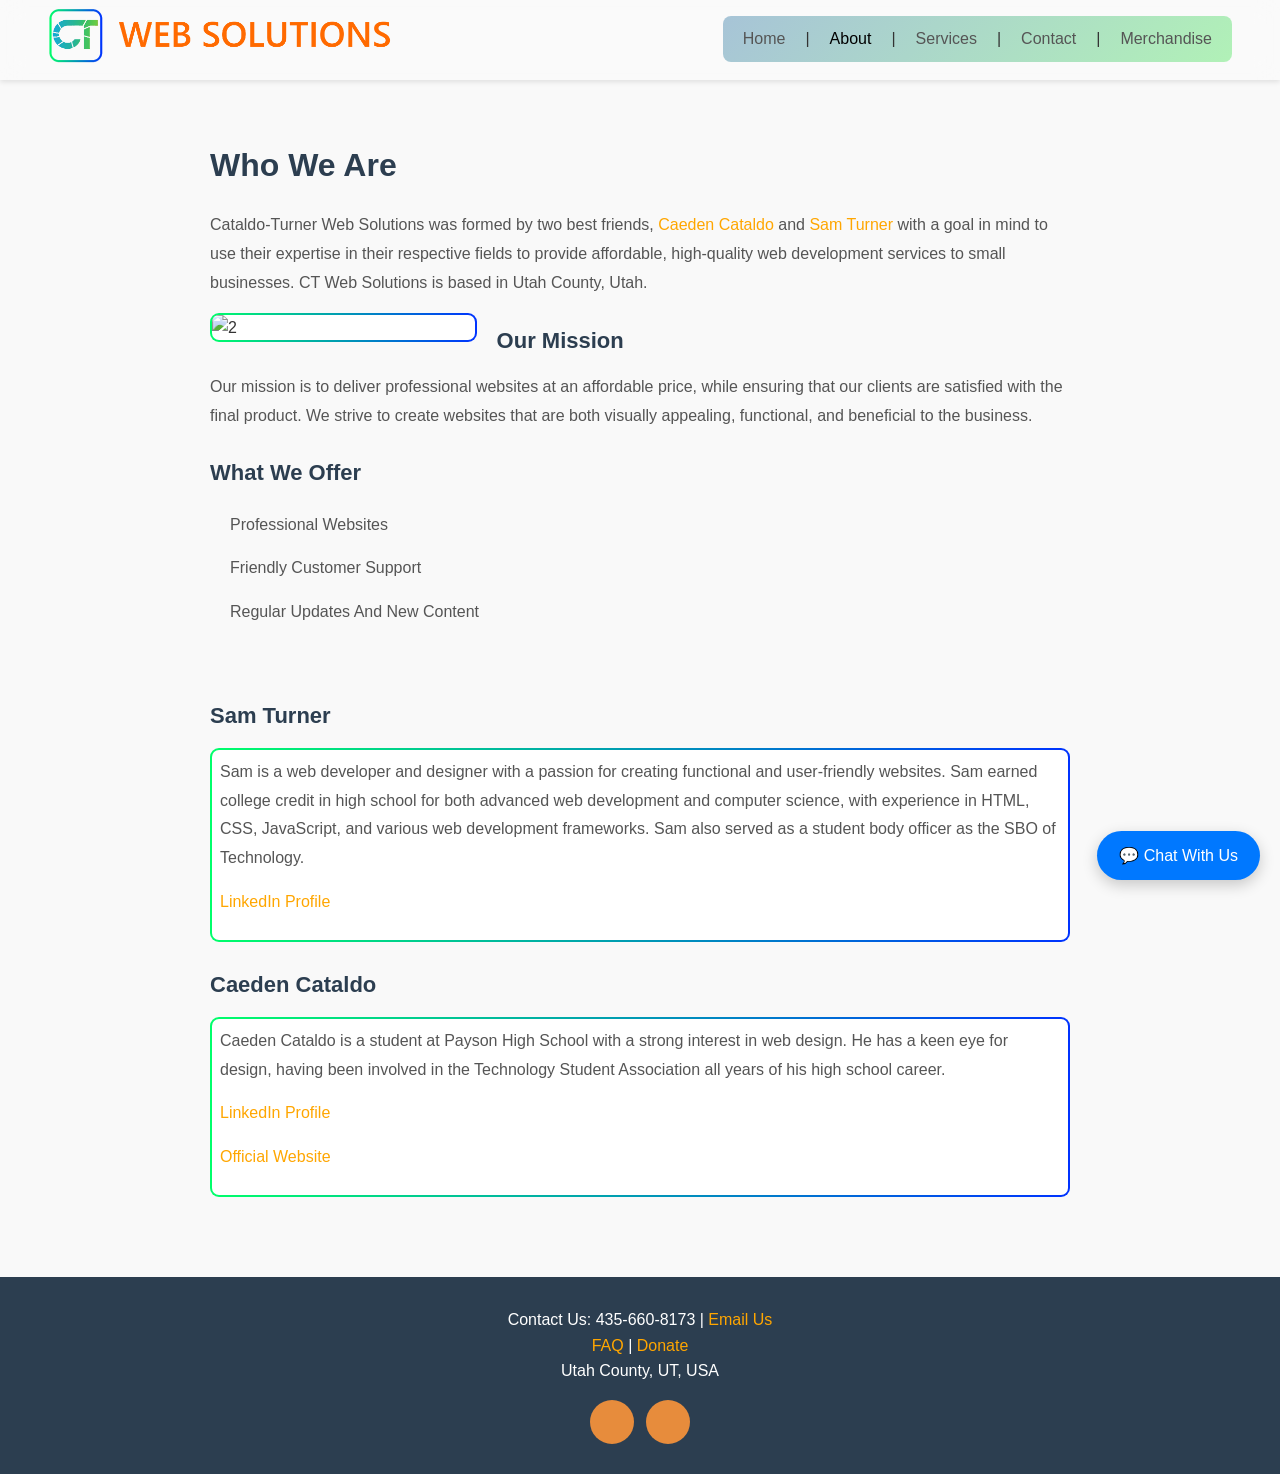
==== about.html @ c8192e0a "Update about.html" ====
<!DOCTYPE html>
<html lang="en">
<head>
    <meta charset="UTF-8">
    <meta name="viewport" content="width=device-width, initial-scale=1.0">
    <title>About Us - Cataldo-Turner Web Solutions</title>
    <link rel="stylesheet" href="style.css">
    <link rel="icon" type="image/x-icon" href="/ctwebsolutions/favicon.ico">
    <link rel="apple-touch-icon" sizes="180x180" href="/ctwebsolutions/apple-touch-icon.png">
    <link rel="icon" type="image/png" sizes="32x32" href="/ctwebsolutions/favicon-32x32.png">
    <link rel="icon" type="image/png" sizes="16x16" href="/ctwebsolutions/favicon-16x16.png">
    <link rel="manifest" href="/ctwebsolutions/site.webmanifest">
</head>
<body>

    <header>
        <div class="nav-container">
            <a href="index.html"><img src="logo.png" alt="logo" width="350px"></a>

            <button class="hamburger" id="hamburger">☰</button>
            
            <ul class="nav-links">
                <li><a href="index.html">Home</a></li> | 
                <li><a href="about.html" class="active">About</a></li> | 
                <li><a href="services.html">Services</a></li> | 
                <li><a href="contact.html">Contact</a></li> | 
                <li><a href="merchandise.html">Merchandise</a></li>
            </ul>
        </div>
    </header>

    <main>
        <section class="about-section">
            <h2>Who We Are</h2>
            <p>Cataldo-Turner Web Solutions was formed by two best friends, <a href="#caeden">Caeden Cataldo</a> and <a href="#sam">Sam Turner</a> with a goal in mind to use their expertise in their respective fields to provide affordable, high-quality web development services to small businesses. CT Web Solutions is based in Utah County, Utah.</p>

                <img class="about-image" src="/ctwebsolutions/images/winterFormal.jpg" alt="2" width="31%">

            <h3>Our Mission</h3>
            <p>Our mission is to deliver professional websites at an affordable price, while ensuring that our clients are satisfied with the final product. We strive to create websites that are both visually appealing, functional, and beneficial to the business.</p>

            <h3>What We Offer</h3>
            <ul>
                <p>Professional Websites</p>
                <p>Friendly Customer Support</p>
                <p>Regular Updates And New Content</p>
            </ul><br>
            
            
            <h3 id="sam">Sam Turner</h3>
                <div class="sam">
            <p>Sam is a web developer and designer with a passion for creating functional and user-friendly websites. Sam earned college credit in high school for both advanced web development and computer science, with experience in HTML, CSS, JavaScript, and various web development frameworks. Sam also served as a student body officer as the SBO of Technology.</p>
                <p><a href="https://www.linkedin.com/in/sam-turner-b80558396/">LinkedIn Profile</a></p>
        </div>

            <h3 id="caeden">Caeden Cataldo</h3>
                <div class="caeden">
            <p>Caeden Cataldo is a student at Payson High School with a strong interest in web design. He has a keen eye for design, having been involved in the Technology Student Association all years of his high school career.</p>
            <p><a href="https://www.linkedin.com/in/caeden-cataldo-09091641b/">LinkedIn Profile</a></p>
            <p><a href="https://samueljt57.github.io/caeden-cataldo/">Official Website</a></p>
                </div>

        </section>

            <!-- Chat Button -->
<button id="chatButton">
    💬 Chat With Us
</button>

<!-- Chat Window -->
<div id="chatWindow" class="hidden">
    <div class="chat-header">
        <span>Website Chat</span>
        <button id="closeChat">&times;</button>
    </div>

    <div class="chat-body">
        <p>Hello! 👋 How can we help you today?</p>
    </div>

    <div class="chat-footer">
        <input type="text" id="chatInput" placeholder="Type a message...">
        <button id="sendMessage">Send</button>
    </div>
</div>

    </main>

    <footer>
        <p>Contact Us: 435-660-8173 | <a href="mailto:cataldo.turner.websolutions@gmail.com">Email Us</a></p> 
        <a href="faq.html">FAQ </a>|<a href="https://www.venmo.com/u/ct-websolutions"> Donate</a>
        <p>Utah County, UT, USA</p>

        <div class="social">
            <a class="social-btn" href="https://www.instagram.com/cataldo.turner.websolutions/" target="_blank" rel="noopener noreferrer" aria-label="Visit our Instagram"><i class="fab fa-instagram"></i></a>
            <a class="social-btn" href="https://www.youtube.com/@ct-web-solutions" target="_blank" rel="noopener noreferrer" aria-label="Visit our YouTube"><i class="fab fa-youtube"></i></a>
        </div>
    </footer>

    <script src="script.js"></script>
</body>
</html>
---- style.css ----
/* Reset and Base Styles */
        * {
            margin: 0;
            padding: 0;
            box-sizing: border-box;
            font-family: 'Segoe UI', Tahoma, Geneva, Verdana, sans-serif;
        }

        body {
            color: #333;
            line-height: 1.6;
            background-color: #f9f9f9;
        }

        /* Navigation Bar */
        header {
            background-color: #fff;
            box-shadow: 0 2px 5px rgba(0,0,0,0.1);
            position: sticky;
            top: 0;
            z-index: 100;
            left: 0;
            width: 100%;
            height: 80px;
            background: rgba(255, 255, 255, 0.15);
    backdrop-filter: blur(12px);
    -webkit-backdrop-filter: blur(12px);
        }

        header.dark-mode {
            background-color: #333;
            box-shadow: 0 2px 5px rgba(0,0,0,0.1);
            position: sticky;
            top: 0;
            z-index: 100;
        }

        .nav-container {
            display: flex;
            justify-content: space-between;
            align-items: center;
            max-width: 1200px;
            margin: 0 auto;
            padding: 8px;
        }

        .logo {
            font-size: 24px;
            font-weight: bold;
            color: #2c3e50;
            text-decoration: none;
        }

        .nav-links {
            list-style: none;
            display: flex;
            gap: 20px;
            background-image: linear-gradient(135deg, #a7c4d7, #b1f1b7);
            border-radius: 8px;
            padding: 10px 20px;
        }

        .nav-links a {
            text-decoration: none;
            color: #555;
            font-weight: 500;
            transition: color 0.3s;
        }

        .nav-links a:hover {
            color: #ff8b07;
        }

        /* Hero Section */
        .hero {
            background: linear-gradient(135deg, #3498db, #33ff47);
            color: #fff;
            padding: 100px 20px;
            text-align: center;
            text-align: center;
        }

        .hero-content {
            max-width: 800px;
            margin: 0 auto;
            text-align: center;
        }

        .hero h1 {
            font-size: 48px;
            margin-bottom: 20px;
            text-align: center;
        }

        .hero p {
            font-size: 20px;
            margin-bottom: 30px;
            opacity: 0.9;
            text-align: center;
        }

        .btn {
            display: inline-block;
            background-color: #e78c3c;
            color: #fff;
            padding: 12px 30px;
            text-decoration: none;
            border-radius: 5px;
            font-weight: bold;
            transition: background 0.3s;
            border: none;
            cursor: pointer;
        }

        .btn.dark-mode {
            display: inline-block;
            background-color: #e78c3c;
            color: #2b2b2b;
            padding: 12px 30px;
            text-decoration: none;
            border-radius: 5px;
            font-weight: bold;
            transition: background 0.3s;
        }

        .btn:hover {
            background-color: #ca6a0a;
        }

        /* Features Section */
        .features {
            max-width: 1200px;
            margin: 80px auto;
            padding: 0 20px;
        }

        .features-grid {
            display: grid;
            grid-template-columns: repeat(auto-fit, minmax(300px, 1fr));
            gap: 30px;
        }

        .feature-card {
            background: #fff;
            padding: 30px;
            border-radius: 8px;
            box-shadow: 0 4px 6px rgba(0,0,0,0.05);
            text-align: center;
            transition: transform 0.3s;
        }

        .feature-card:hover {
            transform: translateY(-5px);
        }

        .feature-card h3 {
            margin: 15px 0;
            color: #2c3e50;
        }

        /* Footer */
        footer {
            background-color: #2c3e50;
            color: #fff;
            text-align: center;
            padding: 30px 20px;
            margin-top: 80px;
        }

        .social {
            display: flex;
            justify-content: center;
            gap: 12px;
            margin-top: 16px;
        }

        .social-btn {
            display: inline-flex;
            align-items: center;
            justify-content: center;
            width: 44px;
            height: 44px;
            border-radius: 50%;
            background: #e78c3c;
            color: #fff;
            text-decoration: none;
            transition: transform 0.2s ease, background 0.2s ease;
        }

        .social-btn:hover {
            background: #ca6a0a;
            transform: translateY(-2px);
        }

        /* Services Page */
        .services-hero {
            padding: 120px 20px;
        }

        .services-hero h1 {
            font-size: 52px;
        }

        .services-intro {
            max-width: 1000px;
            margin: 80px auto;
            padding: 0 20px;
        }

        .intro-container {
            background: #fff;
            padding: 40px;
            border-radius: 8px;
            box-shadow: 0 4px 6px rgba(0,0,0,0.05);
            text-align: center;
        }

        .intro-container h2 {
            color: #2c3e50;
            margin-bottom: 20px;
            font-size: 36px;
        }

        .intro-container p {
            font-size: 18px;
            color: #555;
            line-height: 1.8;
        }

        /* Benefits Section */
        .benefits {
            max-width: 1200px;
            margin: 80px auto;
            padding: 0 20px;
        }

        .benefits h2 {
            text-align: center;
            color: #2c3e50;
            font-size: 36px;
            margin-bottom: 50px;
        }

        .benefits-grid {
            display: grid;
            grid-template-columns: repeat(auto-fit, minmax(300px, 1fr));
            gap: 30px;
        }

        .benefit-card {
            background: #fff;
            padding: 40px 30px;
            border-radius: 8px;
            box-shadow: 0 4px 6px rgba(0,0,0,0.05);
            text-align: center;
            transition: transform 0.3s, box-shadow 0.3s;
        }

        .benefit-card:hover {
            transform: translateY(-8px);
            box-shadow: 0 8px 12px rgba(0,0,0,0.1);
        }

        .benefit-icon {
            font-size: 48px;
            margin-bottom: 15px;
        }

        .benefit-card h3 {
            color: #2c3e50;
            margin: 15px 0;
            font-size: 20px;
        }

        .benefit-card p {
            color: #666;
            font-size: 15px;
        }

        /* Service Packages Section */
        .service-packages {
            max-width: 1300px;
            margin: 80px auto;
            padding: 0 20px;
        }

        .service-packages h2 {
            text-align: center;
            color: #2c3e50;
            font-size: 36px;
            margin-bottom: 15px;
        }

        .section-subtitle {
            text-align: center;
            color: #888;
            font-size: 18px;
            margin-bottom: 50px;
        }

        .packages-grid {
            display: grid;
            grid-template-columns: repeat(auto-fit, minmax(300px, 1fr));
            gap: 30px;
            margin-bottom: 60px;
        }

        .package-card {
            background: #fff;
            border-radius: 8px;
            box-shadow: 0 4px 6px rgba(0,0,0,0.05);
            overflow: hidden;
            transition: transform 0.3s, box-shadow 0.3s;
            display: flex;
            flex-direction: column;
        }

        .package-card:hover {
            transform: translateY(-5px);
            box-shadow: 0 12px 20px rgba(0,0,0,0.15);
        }

        .package-card.featured {
            border: 3px solid #3498db;
            transform: scale(1.02);
        }

        .package-card.featured:hover {
            transform: scale(1.02) translateY(-5px);
        }

        .package-header {
            padding: 30px 20px;
            color: #fff;
            text-align: center;
            position: relative;
        }

        /* Why Choose Us Section */
        .why-choose-us {
            max-width: 1200px;
            margin: 80px auto;
            padding: 0 20px;
        }

        .why-choose-us h2 {
            text-align: center;
            color: #2c3e50;
            font-size: 36px;
            margin-bottom: 50px;
        }

        .reasons-grid {
            display: grid;
            grid-template-columns: repeat(auto-fit, minmax(250px, 1fr));
            gap: 30px;
        }

        .reason {
            background: #fff;
            padding: 30px;
            border-radius: 8px;
            box-shadow: 0 4px 6px rgba(0,0,0,0.05);
            border-left: 4px solid #3498db;
        }

        .reason h4 {
            color: #2c3e50;
            margin-bottom: 10px;
            font-size: 20px;
        }

        .reason p {
            color: #666;
            line-height: 1.6;
        }

        /* CTA Section */
        .cta-section {
            background: linear-gradient(135deg, #3498db, #2c3e50);
            color: #fff;
            text-align: center;
            padding: 80px 20px;
            margin: 80px 0;
        }

        .cta-section h2 {
            font-size: 40px;
            margin-bottom: 20px;
        }

        .cta-section p {
            font-size: 20px;
            margin-bottom: 30px;
            opacity: 0.9;
        }

        .btn-large {
            padding: 16px 40px;
            font-size: 16px;
            background-color: #e78c3c;
        }

        .btn-large:hover {
            background-color: #e78c3c;
        }

        /* Form Styling for Contact Page */
        main {
            min-height: 60vh;
        }

        .about-section {
            max-width: 900px;
            margin: 60px auto;
            padding: 0 20px;
        }

        .about-section h2 {
            color: #2c3e50;
            font-size: 32px;
            margin: 30px 0 20px 0;
        }

        .about-section h3 {
            color: #2c3e50;
            font-size: 22px;
            margin: 25px 0 15px 0;
        }

        .about-section p {
            font-size: 16px;
            color: #555;
            line-height: 1.8;
            margin-bottom: 15px;
        }

        .about-section ul {
            margin: 20px 0 20px 20px;
            font-size: 16px;
            color: #555;
        }

        .about-section li {
            margin: 10px 0;
            list-style-type: disc;
        }

        .contact-container {
            max-width: 600px;
            margin: 60px auto;
            padding: 0 20px;
            background: #fff;
            padding: 40px;
            border-radius: 8px;
            box-shadow: 0 4px 6px rgba(0,0,0,0.05);
        }

        .contact-container h2 {
            color: #2c3e50;
            font-size: 32px;
            margin-bottom: 20px;
        }

        .contact-container p {
            color: #666;
            margin-bottom: 30px;
            font-size: 16px;
        }

        .form-group {
            margin-bottom: 20px;
        }

        .form-group label {
            display: block;
            margin-bottom: 8px;
            color: #2c3e50;
            font-weight: 600;
        }

        .form-group input,
        .form-group textarea {
            width: 100%;
            padding: 10px 12px;
            border: 1px solid #ddd;
            border-radius: 4px;
            font-size: 15px;
            font-family: inherit;
            transition: border-color 0.3s;
        }

        .form-group input:focus,
        .form-group textarea:focus {
            outline: none;
            border-color: #3498db;
            box-shadow: 0 0 5px rgba(52, 152, 219, 0.3);
        }

        .contact-container button {
            width: 100%;
            padding: 12px;
            background-color: #ff7e39;
            color: #fff;
            border: none;
            border-radius: 5px;
            font-size: 16px;
            font-weight: bold;
            cursor: pointer;
            transition: background 0.3s;
        }

        .contact-container button:hover {
            background-color: #ff823e;
        }

img.about-image {
    float: left;
    margin-right: 20px;
    max-width: 100%;
    height: auto;
    border-radius: 9px;
    border: 2.5px solid transparent;
    background: linear-gradient(white, white) padding-box,
                linear-gradient(to right, rgb(0, 255, 106), rgb(0, 51, 255)) border-box;
}

.sam {
    border-radius: 9px;
    border: 2.5px solid transparent;
    background: linear-gradient(white, white) padding-box,
                linear-gradient(to right, rgb(0, 255, 106), rgb(0, 51, 255)) border-box;
    padding: 8px;
}

.caeden {
    border-radius: 9px;
    border: 2.5px solid transparent;
    background: linear-gradient(white, white) padding-box,
                linear-gradient(to right, rgb(0, 255, 106), rgb(0, 51, 255)) border-box;
    padding: 8px;
}

a {
    color: #ffa600;
    text-decoration: none;
}

/* Smooth transitions */
body,
nav,
header,
section,
footer,
button,
.card {
    transition: background-color 0.4s ease,
                color 0.4s ease,
                border-color 0.4s ease;
}

/* Dark Mode */
body.dark-mode {
    background-color: #1e1e1e;
    color: #f5f5f5;
}

body.dark-mode button {
    background-color: #2d8cff;
}

a.active {
    color: #000000;
}

.contactUs {
    text-align: center;
    margin: 60px 0;
    font-size: 30px;
}

.announcement-banner {
    background: #323232;
    color: white;
    overflow: hidden;
    white-space: nowrap;
    padding: 15px 0;
    width: 100%;
}

.announcement-text {
    display: inline-block;
    animation: scroll-banner 36s linear infinite;
    font-weight: bold;
    font-size: 15px;
}

@keyframes scroll-banner {
    from {
        transform: translateX(0);
    }

    to {
        transform: translateX(-100%);
    }
}

.announcement-text:hover {
    animation-play-state: paused;
}

/* MOBILE IMPROVEMENTS */
@media (max-width: 768px) {

    /* Make the logo scale down */
    .nav-container img {
        width: 220px;
        max-width: 90%;
        height: auto;
    }

    /* Remove the | separators on mobile */
    .nav-links li {
        width: 100%;
    }

    /* Smaller hero text */
    .hero h1,
    .services-hero h1 {
        font-size: 2rem;
    }

    .hero p,
    .services-hero p {
        font-size: 1rem;
    }

    /* Better spacing */
    .features,
    .benefits,
    .why-choose-us,
    .about-section,
    .contact-container {
        margin: 40px auto;
    }

    /* About page image */
    .about-image {
        float: none !important;
        display: block;
        width: 100%;
        margin: 0 auto 20px auto;
    }

    /* Fix announcement banner text */
    .announcement-text {
        font-size: 14px;
        animation-duration: 25s;
    }

    /* Buttons fit on small screens */
    .btn,
    .btn-large {
        width: 100%;
        max-width: 300px;
        text-align: center;
    }

    /* Contact form padding */
    .contact-container {
        padding: 25px;
    }
}

/* Hamburger Button */
.hamburger {
    display: none;
    font-size: 30px;
    background: none;
    border: none;
    color: #333;
    cursor: pointer;
}

/* Mobile Styles */
@media (max-width: 768px) {

    .nav-container {
        flex-direction: row;
        justify-content: space-between;
        align-items: center;
        position: relative;
    }

    .nav-container img {
        width: 200px;
        height: auto;
    }

    .hamburger {
        display: block;
    }

    .nav-links {
        display: none;
        flex-direction: column;

        position: absolute;
        top: 100%;
        left: 0;

        width: 100%;

        background: white;

        padding: 20px;
        gap: 15px;

        box-shadow: 0 5px 10px rgba(0,0,0,0.1);
    }

    .nav-links.active {
        display: flex;
    }

    .nav-links li {
        text-align: center;
        list-style: none;
    }
}

.page-header {
    text-align: center;
    padding: 100px 20px 50px;
}

.page-header h1 {
    font-size: 3rem;
    margin-bottom: 10px;
}

.page-header p {
    color: #777;
    font-size: 1.1rem;
}

.faq-container {
    max-width: 900px;
    margin: 0 auto 80px;
    padding: 0 20px;
}

.faq-item {
    background: var(--card-color, #fff);
    border-radius: 12px;
    margin-bottom: 15px;
    overflow: hidden;
    box-shadow: 0 4px 12px rgba(0,0,0,0.08);
}

.faq-question {
    width: 100%;
    background: transparent;
    border: none;
    padding: 22px;
    font-size: 18px;
    font-weight: 600;
    text-align: left;
    cursor: pointer;
    display: flex;
    justify-content: space-between;
    align-items: center;
}

.faq-question span {
    font-size: 24px;
}

.faq-answer {
    max-height: 0;
    overflow: hidden;
    transition: max-height 0.35s ease;
}

.faq-answer.active {
    max-height: 200px;
}

.faq-answer p {
    padding: 0 22px 22px;
    line-height: 1.6;
    color: #666;
}

/* Chat Button */
#chatButton {
    position: fixed;
    bottom: 20px;
    right: 20px;
    background: #0078ff;
    color: white;
    border: none;
    padding: 15px 22px;
    border-radius: 50px;
    cursor: pointer;
    font-size: 16px;
    box-shadow: 0 5px 15px rgba(0,0,0,.2);
    transition: .3s;
    z-index: 999;
}

#chatButton:hover {
    background: #005fcc;
    transform: scale(1.05);
}

/* Chat Window */
#chatWindow {
    position: fixed;
    bottom: 90px;
    right: 20px;
    width: 320px;
    height: 420px;
    background: white;
    border-radius: 15px;
    box-shadow: 0 10px 30px rgba(0,0,0,.25);
    display: flex;
    flex-direction: column;
    overflow: hidden;
    z-index: 999;
}

.hidden {
    display: none !important;
}

.chat-header {
    background: #0078ff;
    color: white;
    padding: 15px;
    display: flex;
    justify-content: space-between;
    align-items: center;
    font-weight: bold;
}

.chat-header button {
    background: none;
    border: none;
    color: white;
    font-size: 22px;
    cursor: pointer;
}

.chat-body {
    flex: 1;
    padding: 15px;
    overflow-y: auto;
    background: #f7f7f7;
}

.chat-footer {
    display: flex;
    border-top: 1px solid #ddd;
}

.chat-footer input {
    flex: 1;
    padding: 12px;
    border: none;
    outline: none;
}

.chat-footer button {
    border: none;
    background: #0078ff;
    color: white;
    padding: 12px 16px;
    cursor: pointer;
}

#navToggle {
    display: none;
}

#navToggle ~ label {
    cursor: pointer;
    font-size: xx-large;
    transform: translateY(-35%);
}

#navToggle ~ ul {
    display: flex;
    flex-direction: column;
    padding: 0px;
    max-height: 0;
    overflow: hidden;
    transition: max-height 0.4s;
}

#navToggle ~ ul a {
    background-color: #333333;
    padding: 16px;
}

#navToggle ~ ul a:hover {
    background-color: #555555;
}

#navToggle:checked ~ ul {
    max-height: 350px;
}

.nav-menu {
    display: flex;
    flex-direction: column;
    align-items: self-end;
}
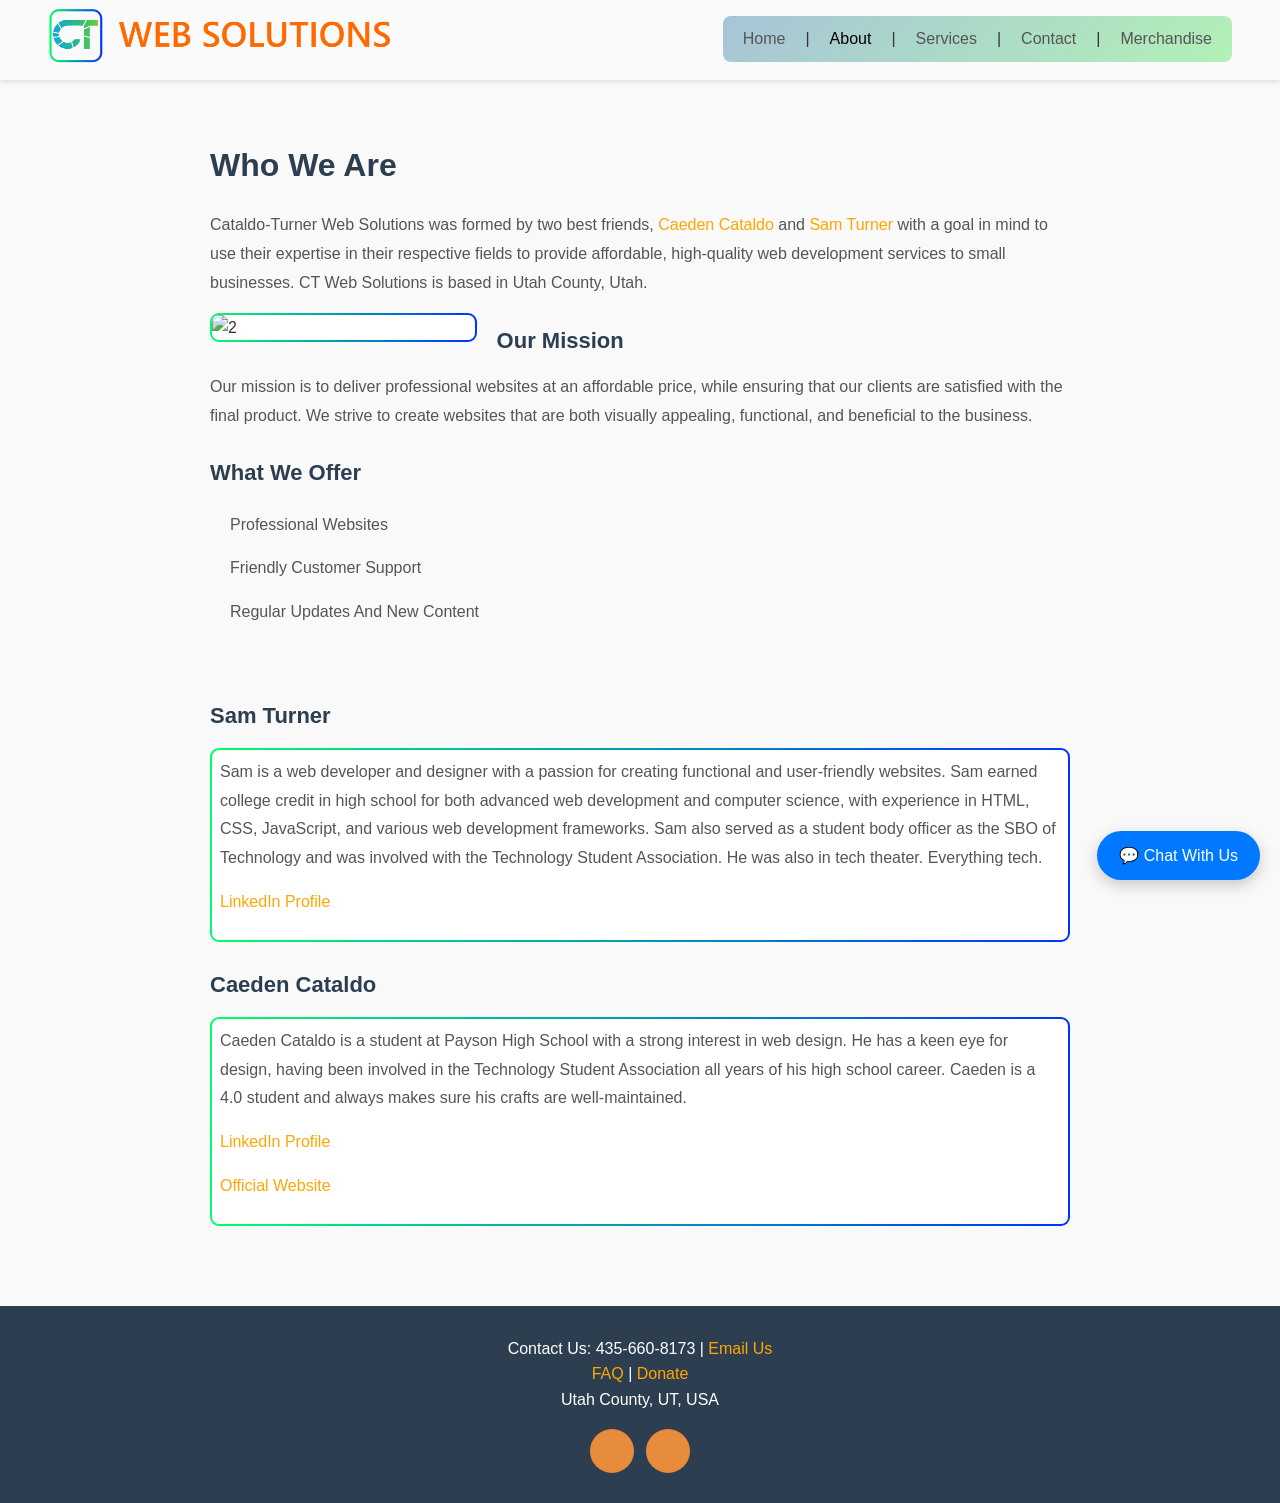
==== commit 7c2ee4ef: "Update about.html" ====
--- a/about.html
+++ b/about.html
@@ -49,13 +49,13 @@
             
             <h3 id="sam">Sam Turner</h3>
                 <div class="sam">
-            <p>Sam is a web developer and designer with a passion for creating functional and user-friendly websites. Sam earned college credit in high school for both advanced web development and computer science, with experience in HTML, CSS, JavaScript, and various web development frameworks. Sam also served as a student body officer as the SBO of Technology.</p>
+            <p>Sam is a web developer and designer with a passion for creating functional and user-friendly websites. Sam earned college credit in high school for both advanced web development and computer science, with experience in HTML, CSS, JavaScript, and various web development frameworks. Sam also served as a student body officer as the SBO of Technology and was involved with the Technology Student Association. He was also in tech theater. Everything tech.</p>
                 <p><a href="https://www.linkedin.com/in/sam-turner-b80558396/">LinkedIn Profile</a></p>
         </div>
 
             <h3 id="caeden">Caeden Cataldo</h3>
                 <div class="caeden">
-            <p>Caeden Cataldo is a student at Payson High School with a strong interest in web design. He has a keen eye for design, having been involved in the Technology Student Association all years of his high school career.</p>
+            <p>Caeden Cataldo is a student at Payson High School with a strong interest in web design. He has a keen eye for design, having been involved in the Technology Student Association all years of his high school career. Caeden is a 4.0 student and always makes sure his crafts are well-maintained.</p>
             <p><a href="https://www.linkedin.com/in/caeden-cataldo-09091641b/">LinkedIn Profile</a></p>
             <p><a href="https://samueljt57.github.io/caeden-cataldo/">Official Website</a></p>
                 </div>
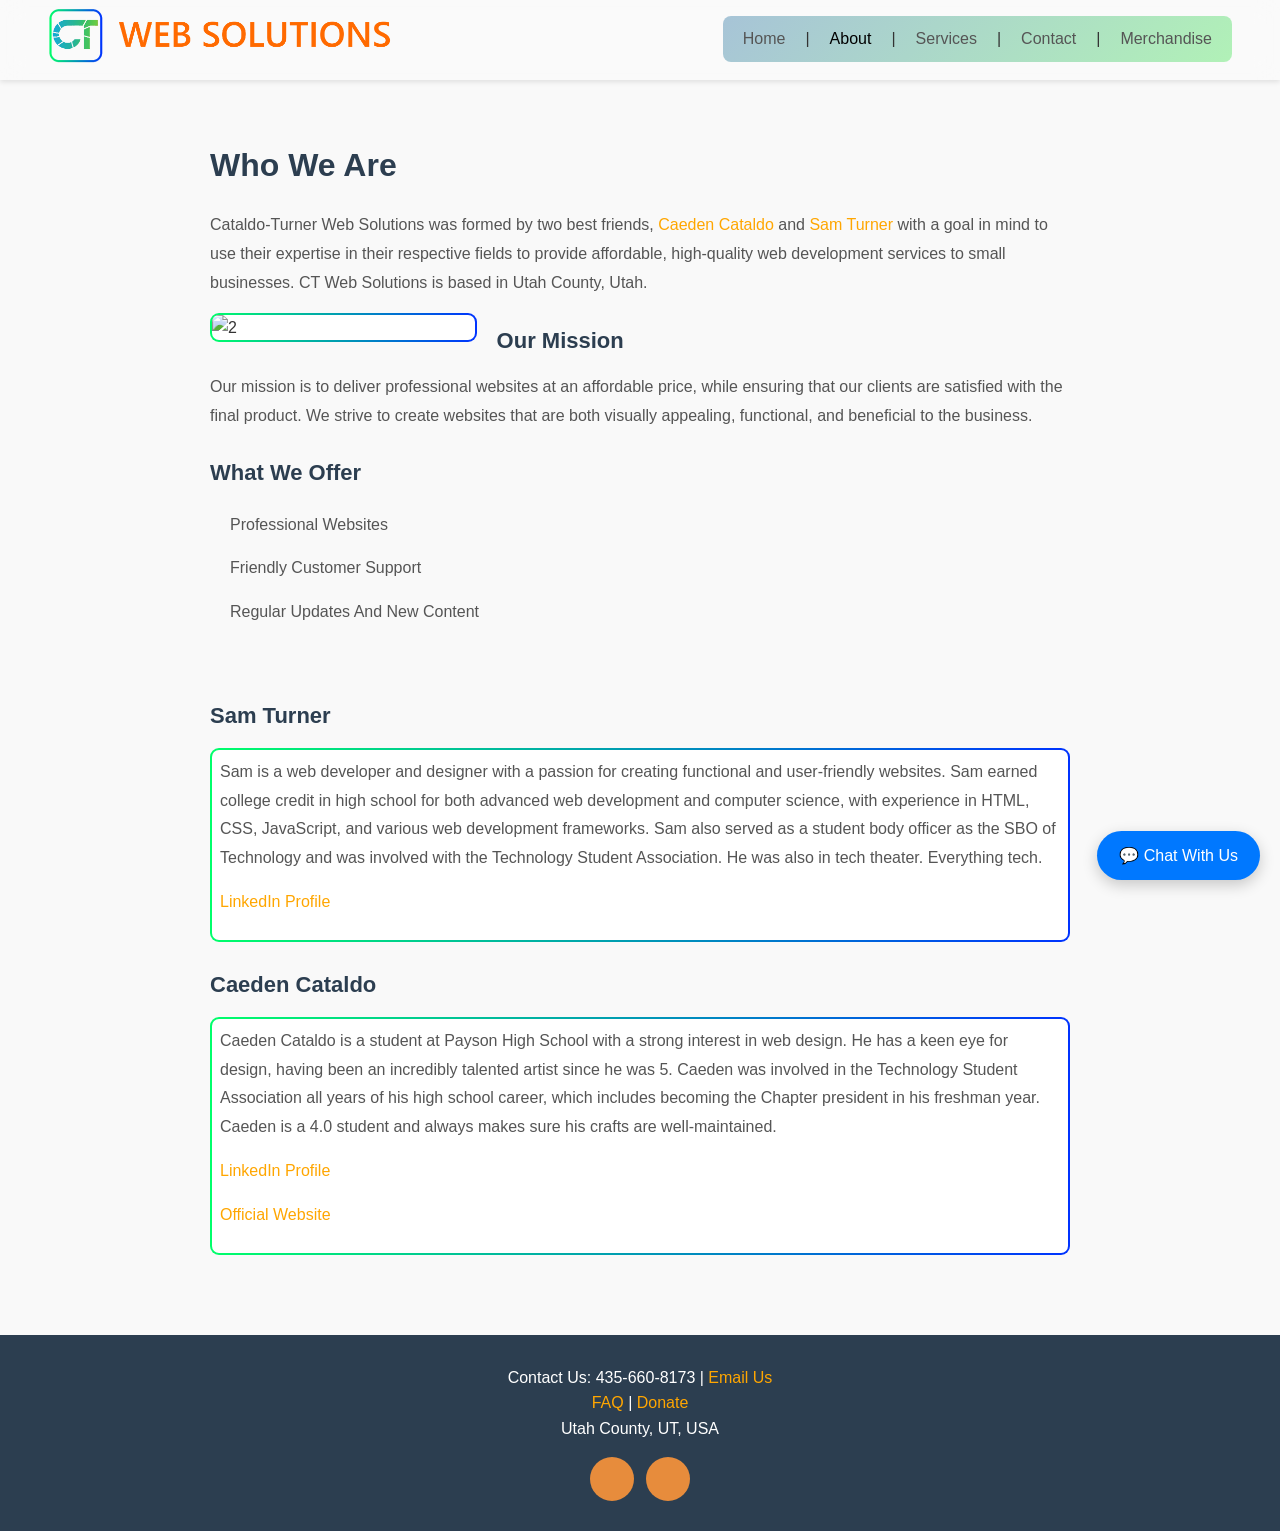
==== commit 1c9ee906: "Update about.html" ====
--- a/about.html
+++ b/about.html
@@ -55,7 +55,7 @@
 
             <h3 id="caeden">Caeden Cataldo</h3>
                 <div class="caeden">
-            <p>Caeden Cataldo is a student at Payson High School with a strong interest in web design. He has a keen eye for design, having been involved in the Technology Student Association all years of his high school career. Caeden is a 4.0 student and always makes sure his crafts are well-maintained.</p>
+            <p>Caeden Cataldo is a student at Payson High School with a strong interest in web design. He has a keen eye for design, having been an incredibly talented artist since he was 5. Caeden was involved in the Technology Student Association all years of his high school career, which includes becoming the Chapter president in his freshman year. Caeden is a 4.0 student and always makes sure his crafts are well-maintained.</p>
             <p><a href="https://www.linkedin.com/in/caeden-cataldo-09091641b/">LinkedIn Profile</a></p>
             <p><a href="https://samueljt57.github.io/caeden-cataldo/">Official Website</a></p>
                 </div>
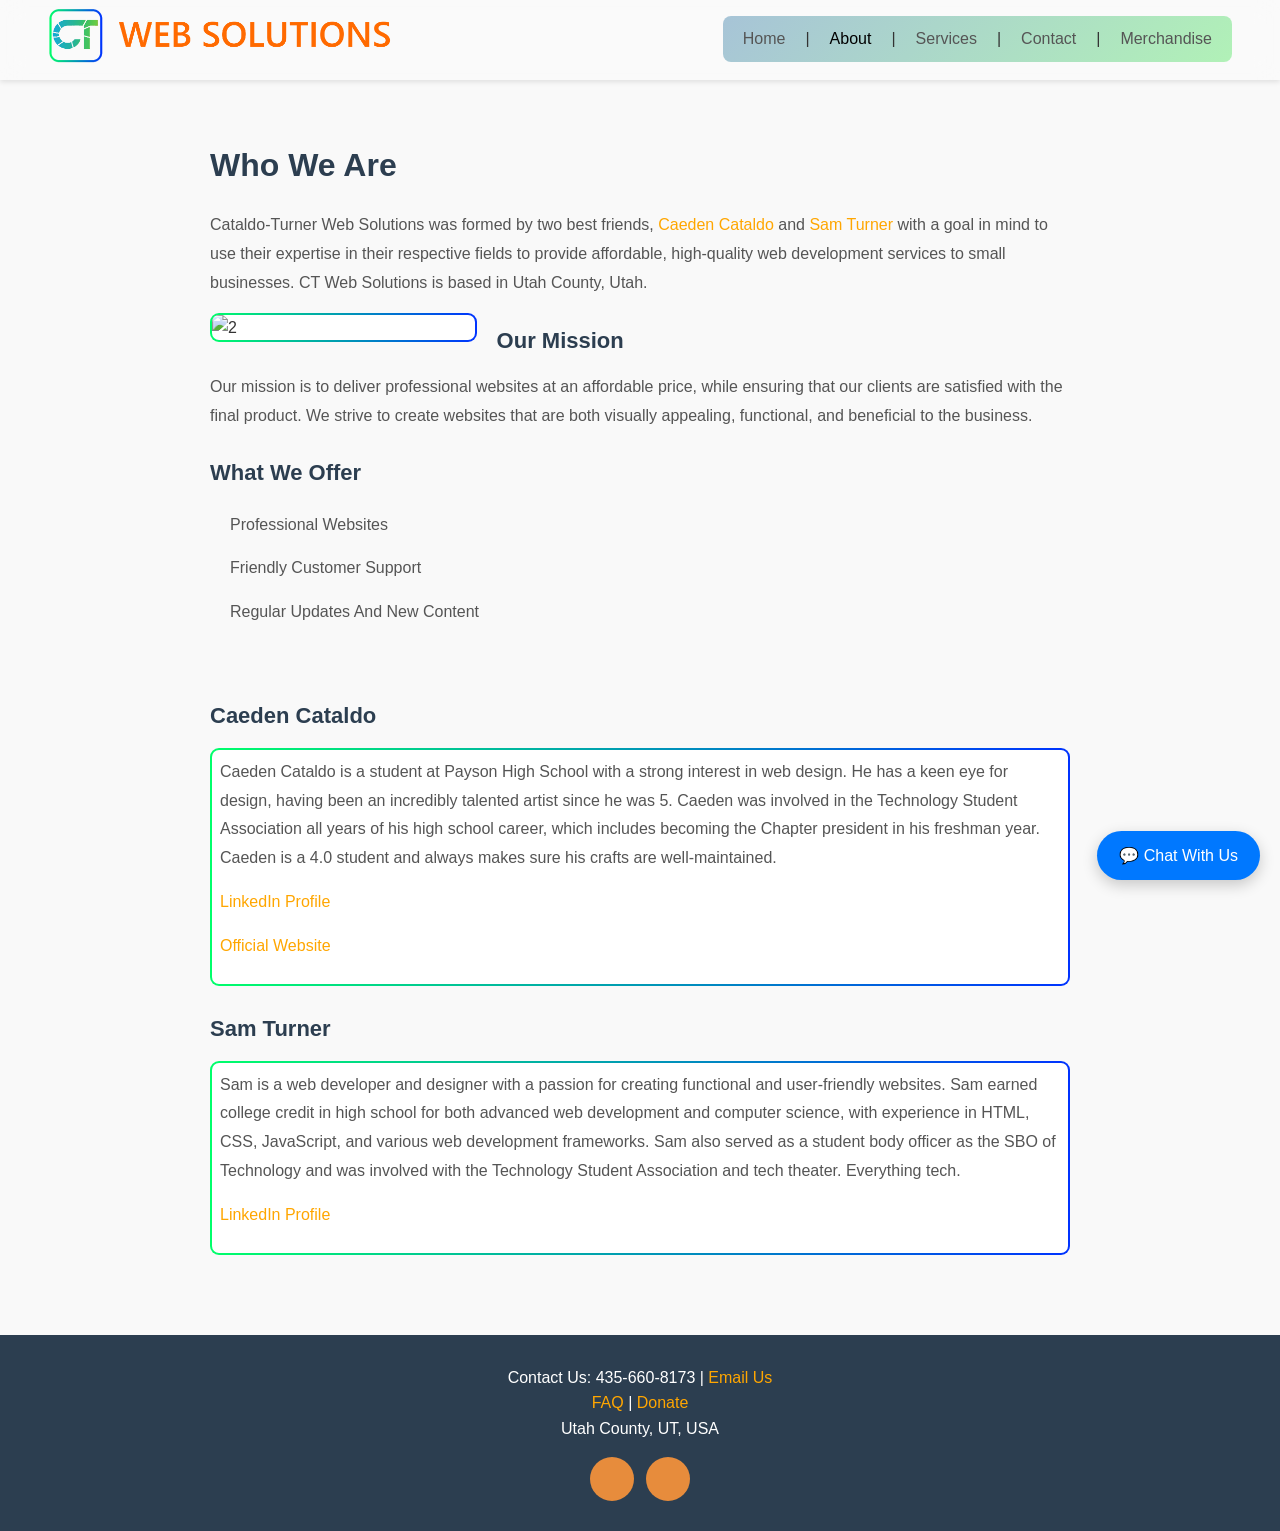
==== commit 308d7581: "Update about.html" ====
--- a/about.html
+++ b/about.html
@@ -46,19 +46,19 @@
                 <p>Regular Updates And New Content</p>
             </ul><br>
             
-            
-            <h3 id="sam">Sam Turner</h3>
-                <div class="sam">
-            <p>Sam is a web developer and designer with a passion for creating functional and user-friendly websites. Sam earned college credit in high school for both advanced web development and computer science, with experience in HTML, CSS, JavaScript, and various web development frameworks. Sam also served as a student body officer as the SBO of Technology and was involved with the Technology Student Association. He was also in tech theater. Everything tech.</p>
-                <p><a href="https://www.linkedin.com/in/sam-turner-b80558396/">LinkedIn Profile</a></p>
-        </div>
-
-            <h3 id="caeden">Caeden Cataldo</h3>
+           <h3 id="caeden">Caeden Cataldo</h3>
                 <div class="caeden">
             <p>Caeden Cataldo is a student at Payson High School with a strong interest in web design. He has a keen eye for design, having been an incredibly talented artist since he was 5. Caeden was involved in the Technology Student Association all years of his high school career, which includes becoming the Chapter president in his freshman year. Caeden is a 4.0 student and always makes sure his crafts are well-maintained.</p>
             <p><a href="https://www.linkedin.com/in/caeden-cataldo-09091641b/">LinkedIn Profile</a></p>
             <p><a href="https://samueljt57.github.io/caeden-cataldo/">Official Website</a></p>
-                </div>
+                </div> 
+
+
+            <h3 id="sam">Sam Turner</h3>
+                <div class="sam">
+            <p>Sam is a web developer and designer with a passion for creating functional and user-friendly websites. Sam earned college credit in high school for both advanced web development and computer science, with experience in HTML, CSS, JavaScript, and various web development frameworks. Sam also served as a student body officer as the SBO of Technology and was involved with the Technology Student Association and tech theater. Everything tech.</p>
+                <p><a href="https://www.linkedin.com/in/sam-turner-b80558396/">LinkedIn Profile</a></p>
+        </div>
 
         </section>
 
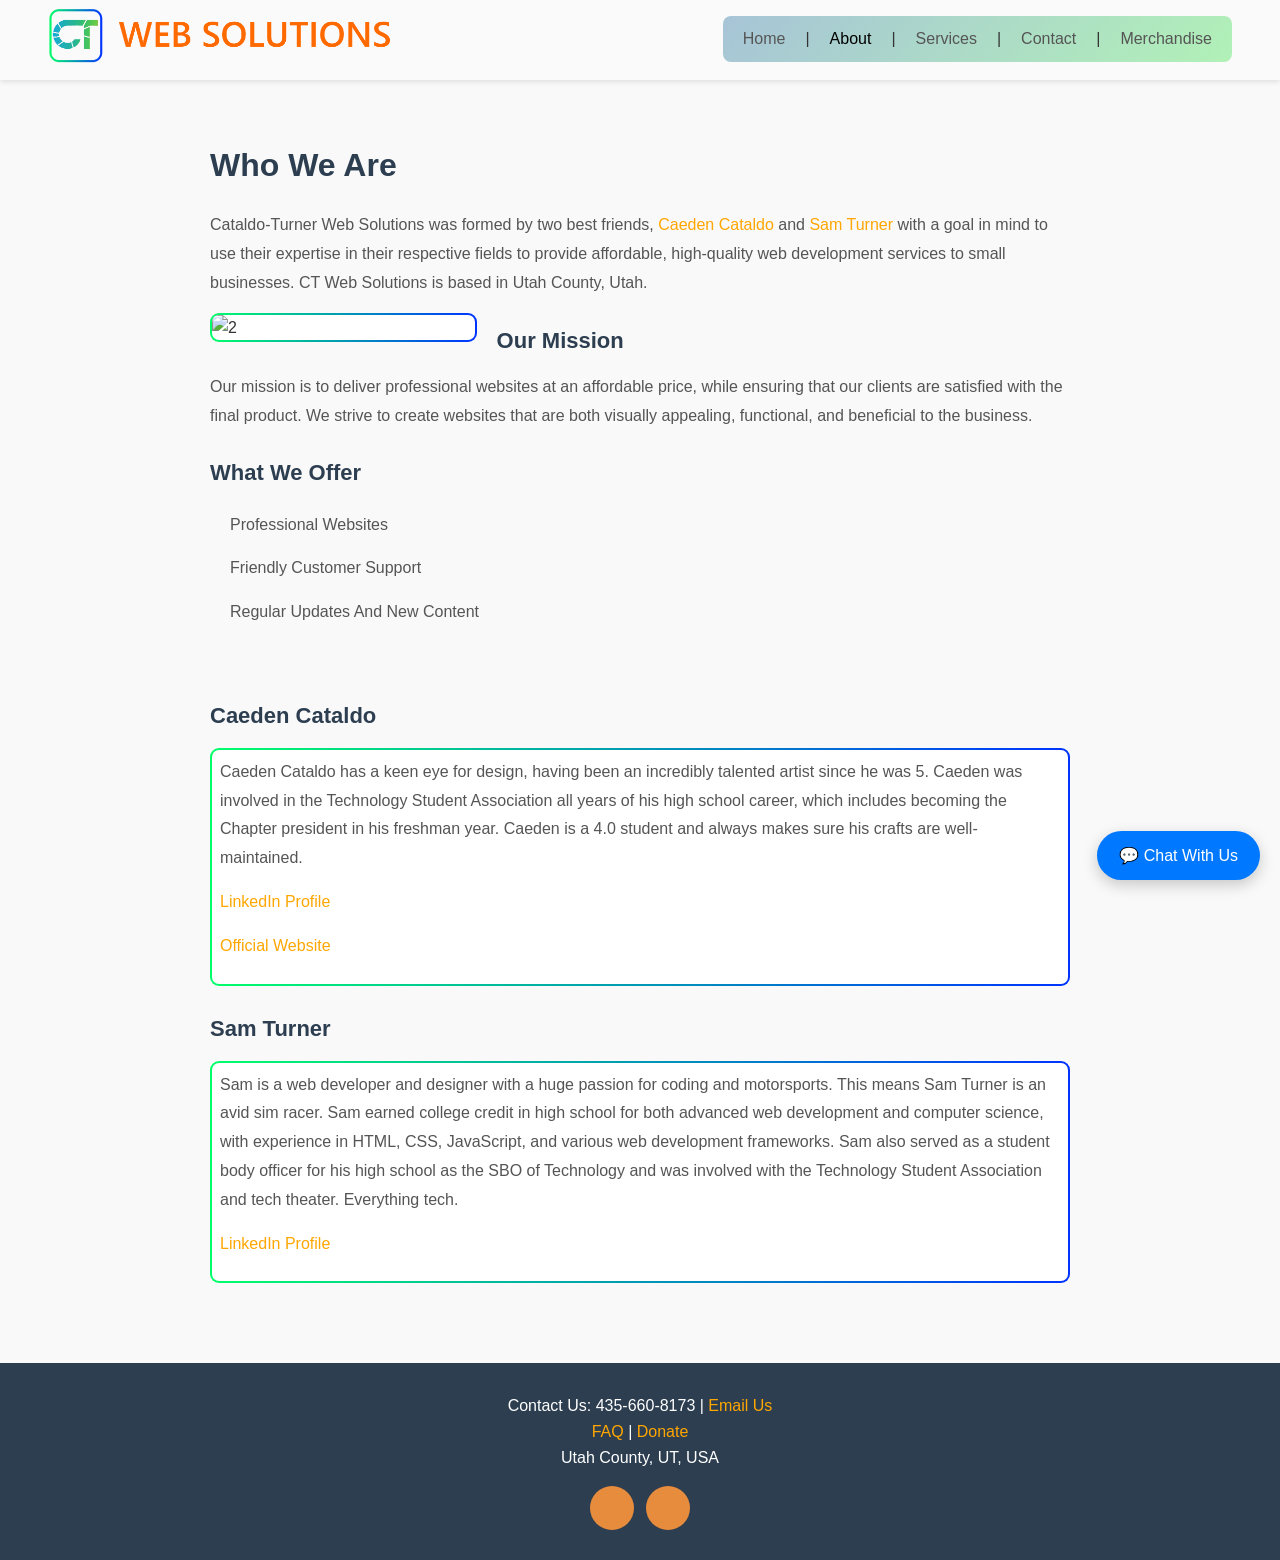
==== commit 52a0b3f0: "Update about.html" ====
--- a/about.html
+++ b/about.html
@@ -48,7 +48,7 @@
             
            <h3 id="caeden">Caeden Cataldo</h3>
                 <div class="caeden">
-            <p>Caeden Cataldo is a student at Payson High School with a strong interest in web design. He has a keen eye for design, having been an incredibly talented artist since he was 5. Caeden was involved in the Technology Student Association all years of his high school career, which includes becoming the Chapter president in his freshman year. Caeden is a 4.0 student and always makes sure his crafts are well-maintained.</p>
+            <p>Caeden Cataldo has a keen eye for design, having been an incredibly talented artist since he was 5. Caeden was involved in the Technology Student Association all years of his high school career, which includes becoming the Chapter president in his freshman year. Caeden is a 4.0 student and always makes sure his crafts are well-maintained.</p>
             <p><a href="https://www.linkedin.com/in/caeden-cataldo-09091641b/">LinkedIn Profile</a></p>
             <p><a href="https://samueljt57.github.io/caeden-cataldo/">Official Website</a></p>
                 </div> 
@@ -56,7 +56,7 @@
 
             <h3 id="sam">Sam Turner</h3>
                 <div class="sam">
-            <p>Sam is a web developer and designer with a passion for creating functional and user-friendly websites. Sam earned college credit in high school for both advanced web development and computer science, with experience in HTML, CSS, JavaScript, and various web development frameworks. Sam also served as a student body officer as the SBO of Technology and was involved with the Technology Student Association and tech theater. Everything tech.</p>
+            <p>Sam is a web developer and designer with a huge passion for coding and motorsports. This means Sam Turner is an avid sim racer. Sam earned college credit in high school for both advanced web development and computer science, with experience in HTML, CSS, JavaScript, and various web development frameworks. Sam also served as a student body officer for his high school as the SBO of Technology and was involved with the Technology Student Association and tech theater. Everything tech.</p>
                 <p><a href="https://www.linkedin.com/in/sam-turner-b80558396/">LinkedIn Profile</a></p>
         </div>
 
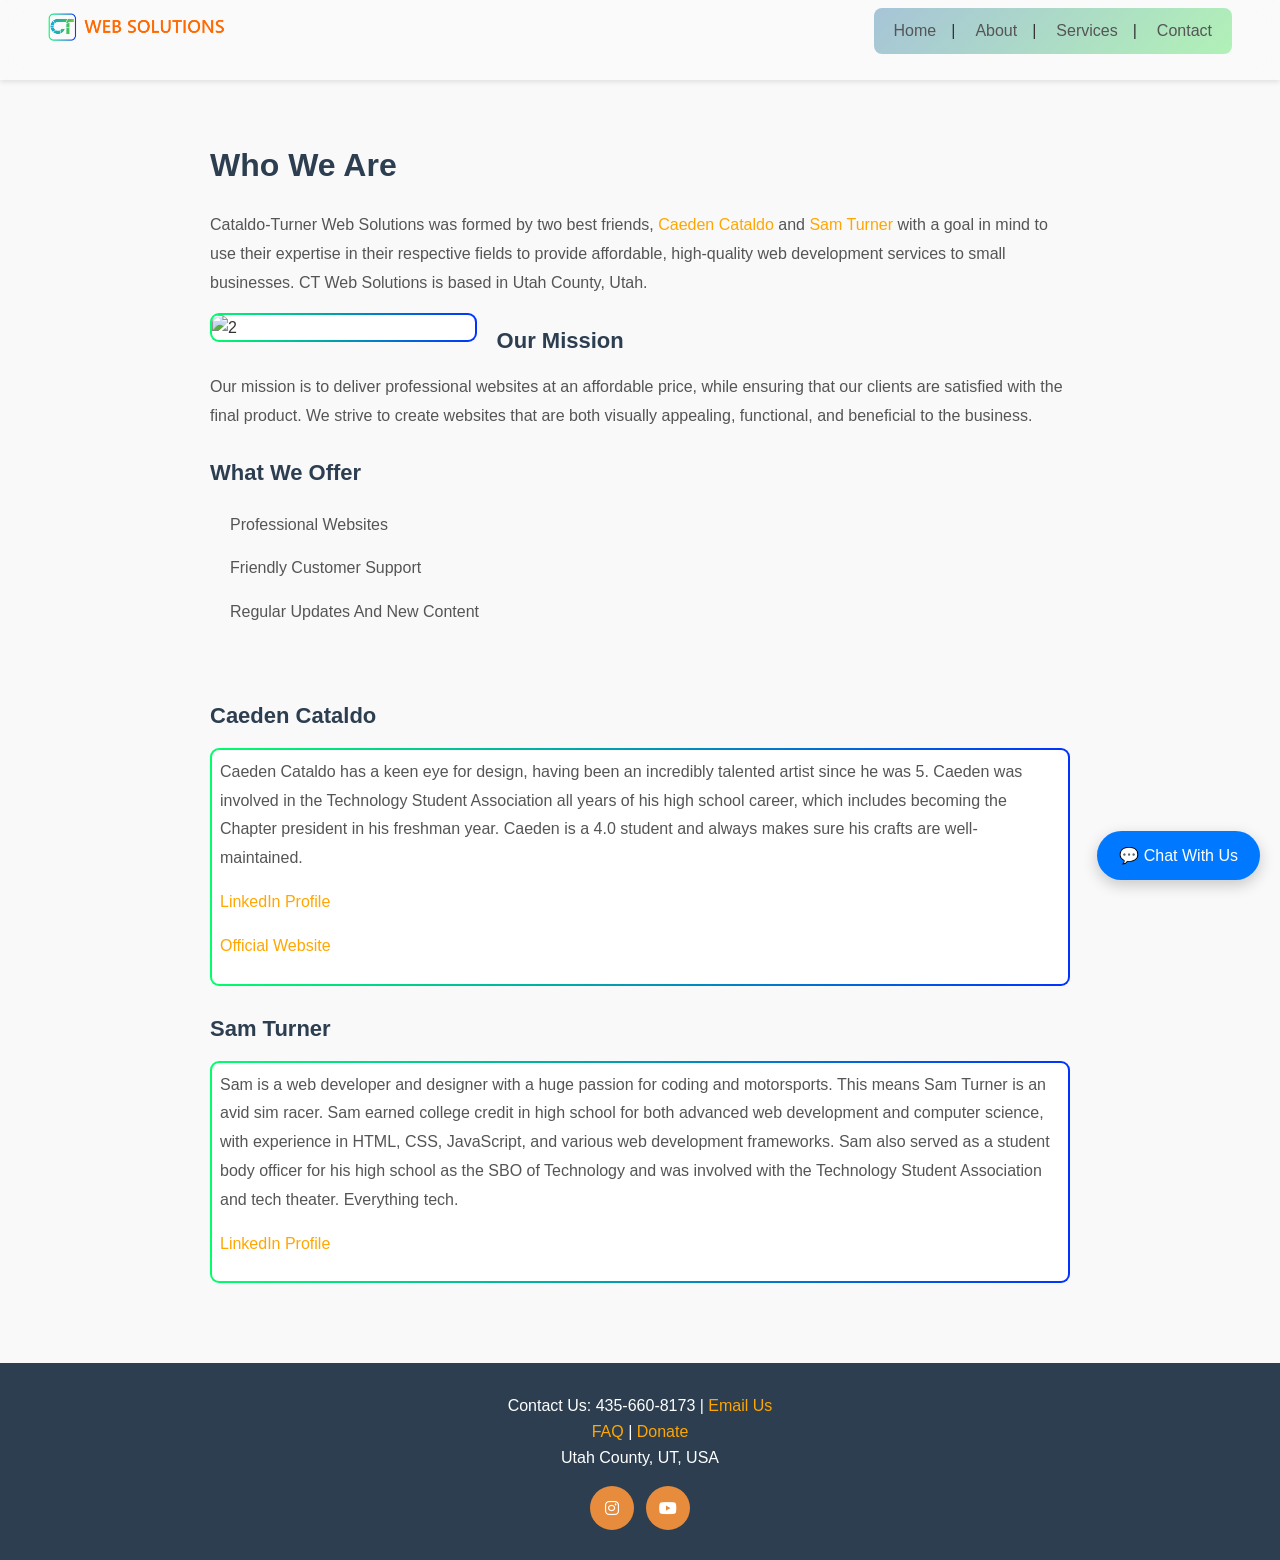
==== commit 97bfe60e: "Update about.html" ====
--- a/about.html
+++ b/about.html
@@ -3,9 +3,11 @@
 <head>
     <meta charset="UTF-8">
     <meta name="viewport" content="width=device-width, initial-scale=1.0">
-    <title>About Us - Cataldo-Turner Web Solutions</title>
+    <meta name="description" content="Cataldo-Turner Web Solutions builds professional websites for local businesses. Affordable, modern, and mobile-friendly designs.">
+    <title>Cataldo-Turner Web Solutions | Websites for Local Businesses</title>
     <link rel="stylesheet" href="style.css">
-    <link rel="icon" type="image/x-icon" href="/ctwebsolutions/favicon.ico">
+    <link rel="stylesheet" href="https://cdnjs.cloudflare.com/ajax/libs/font-awesome/6.5.2/css/all.min.css" integrity="sha512-..." crossorigin="anonymous" referrerpolicy="no-referrer">
+    <link rel="icon" type="image/x-icon" href="favicon.ico">
     <link rel="apple-touch-icon" sizes="180x180" href="/ctwebsolutions/apple-touch-icon.png">
     <link rel="icon" type="image/png" sizes="32x32" href="/ctwebsolutions/favicon-32x32.png">
     <link rel="icon" type="image/png" sizes="16x16" href="/ctwebsolutions/favicon-16x16.png">
@@ -15,18 +17,18 @@
 
     <header>
         <div class="nav-container">
-            <a href="index.html"><img src="logo.png" alt="logo" width="350px"></a>
+            <a href="index.html"><img src="logo.png" alt="Cataldo-Turner Web Solutions logo" class="logo"></a>
 
             <button class="hamburger" id="hamburger">☰</button>
-            
+
             <ul class="nav-links">
-                <li><a href="index.html">Home</a></li> | 
-                <li><a href="about.html" class="active">About</a></li> | 
-                <li><a href="services.html">Services</a></li> | 
-                <li><a href="contact.html">Contact</a></li> | 
-                <li><a href="merchandise.html">Merchandise</a></li>
-            </ul>
+    <li><a href="index.html">Home</a></li>
+    <li><a href="about.html">About</a></li>
+    <li><a href="services.html">Services</a></li>
+    <li><a href="contact.html">Contact</a></li>
+</ul>
         </div>
+
     </header>
 
     <main>
--- a/style.css
+++ b/style.css
@@ -1,4 +1,3 @@
-        /* Reset and Base Styles */
         * {
             margin: 0;
             padding: 0;
@@ -12,7 +11,6 @@
             background-color: #f9f9f9;
         }
 
-        /* Navigation Bar */
         header {
             background-color: #fff;
             box-shadow: 0 2px 5px rgba(0,0,0,0.1);
@@ -44,11 +42,18 @@
             padding: 8px;
         }
 
+        .nav-links li:not(:last-child)::after {
+            content:"|";
+            margin-left:15px;
+}
+
         .logo {
             font-size: 24px;
             font-weight: bold;
             color: #2c3e50;
             text-decoration: none;
+            width: 180px;
+            height: auto;
         }
 
         .nav-links {
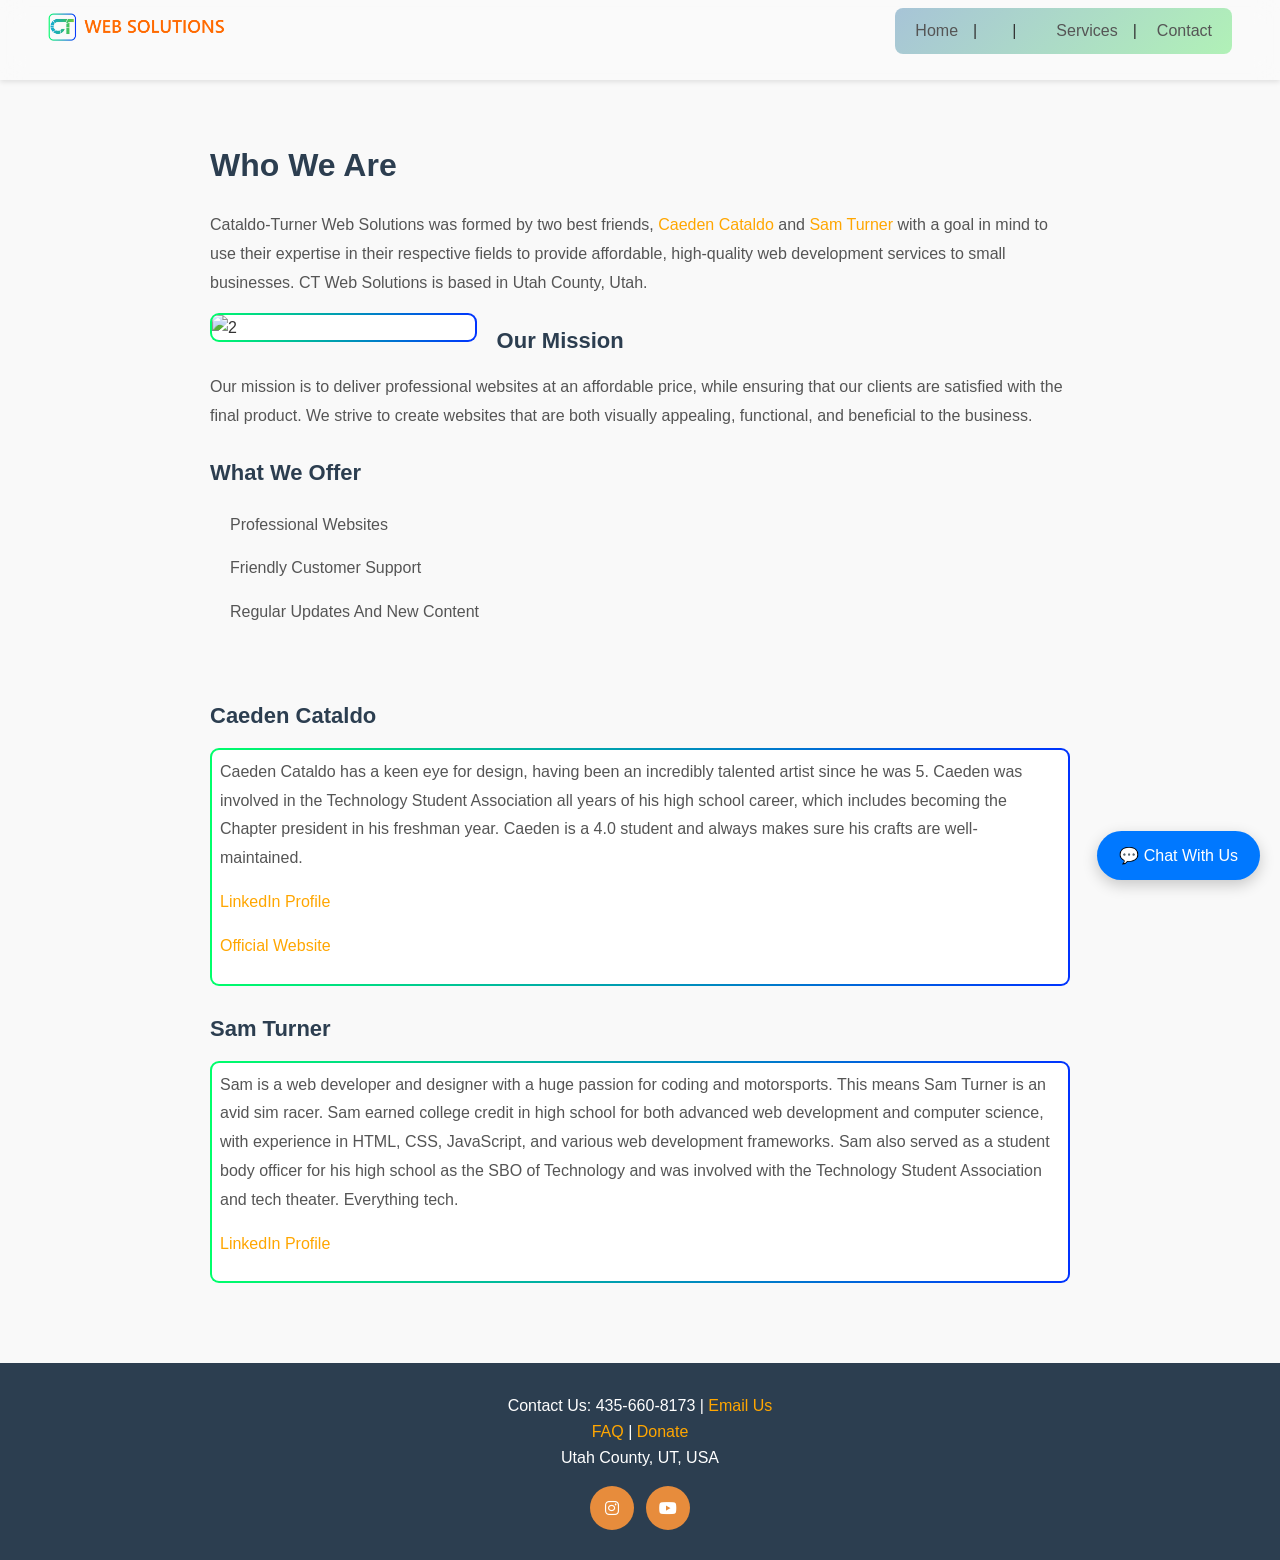
==== commit 8953a10a: "Update about.html" ====
--- a/about.html
+++ b/about.html
@@ -23,7 +23,7 @@
 
             <ul class="nav-links">
     <li><a href="index.html">Home</a></li>
-    <li><a href="about.html">About</a></li>
+    <li><a href="about.html" class="active"></li>
     <li><a href="services.html">Services</a></li>
     <li><a href="contact.html">Contact</a></li>
 </ul>
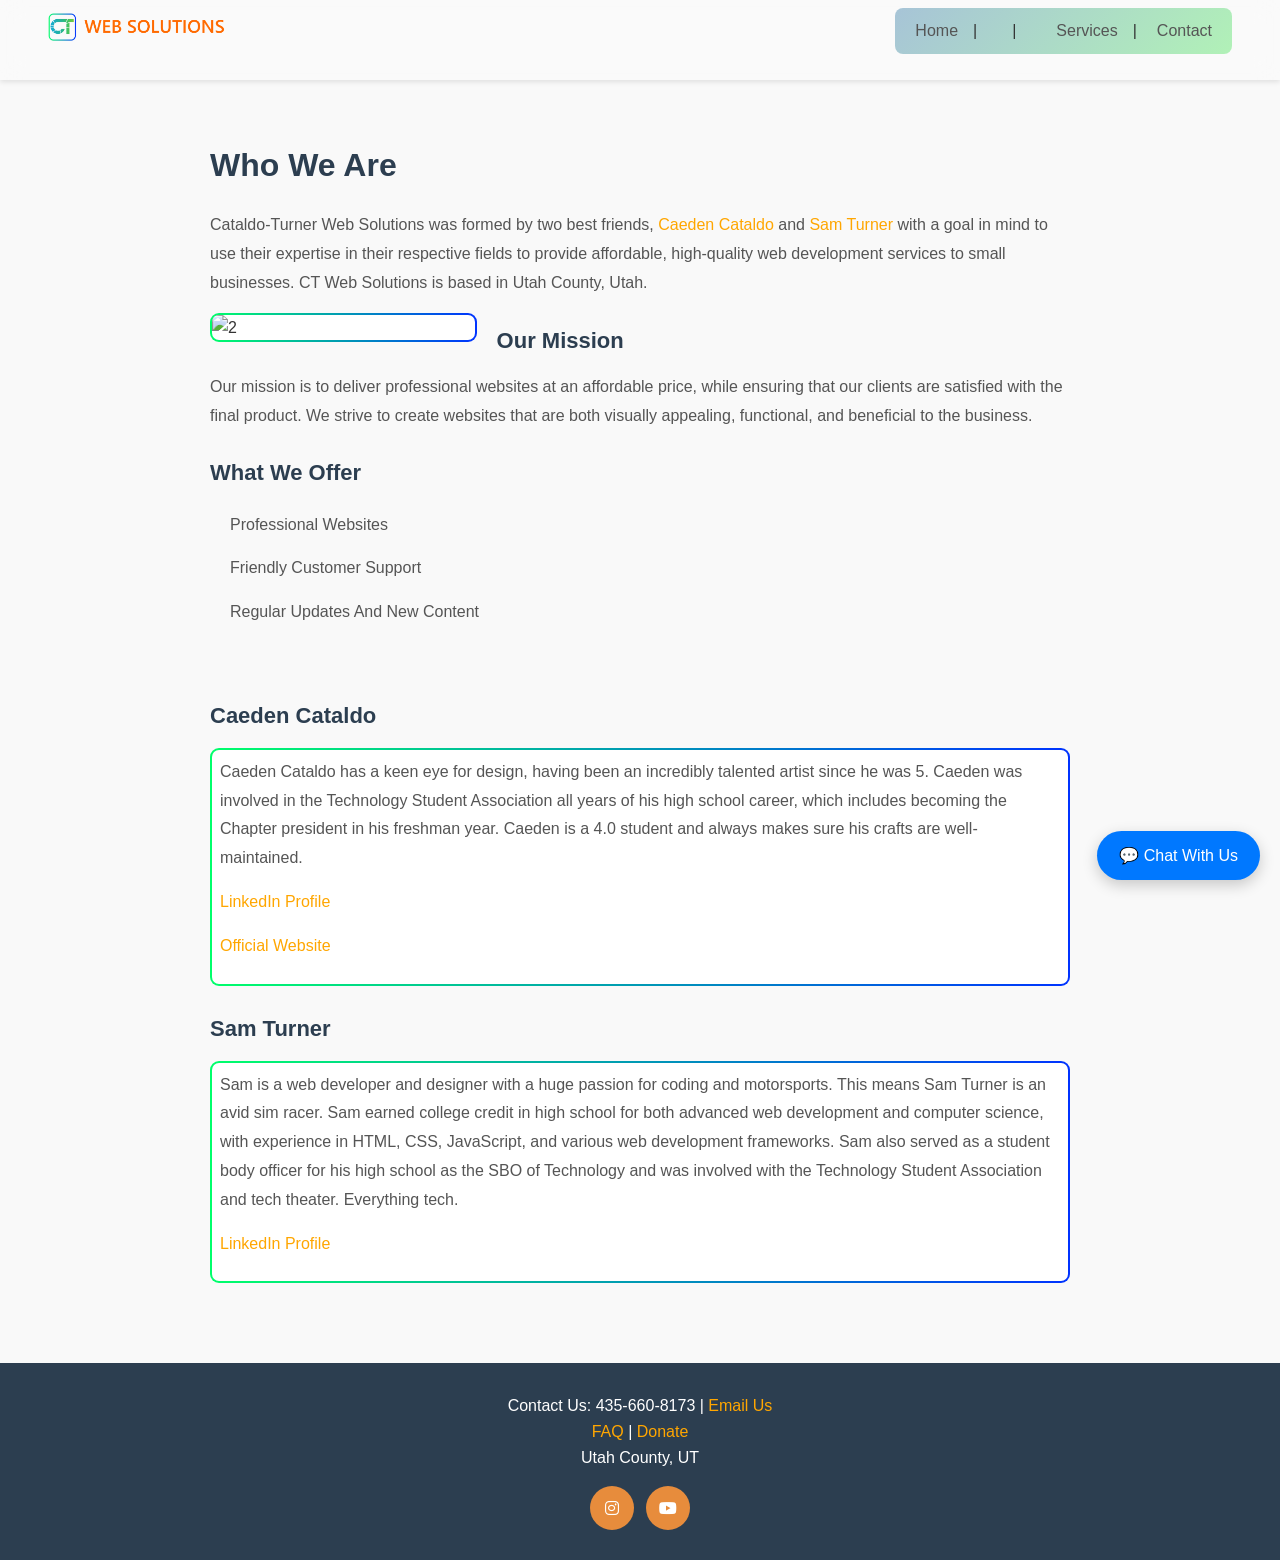
==== commit c81c9983: "Update about.html" ====
--- a/about.html
+++ b/about.html
@@ -88,10 +88,12 @@
 
     </main>
 
-    <footer>
+   <footer>
         <p>Contact Us: 435-660-8173 | <a href="mailto:cataldo.turner.websolutions@gmail.com">Email Us</a></p> 
-        <a href="faq.html">FAQ </a>|<a href="https://www.venmo.com/u/ct-websolutions"> Donate</a>
-        <p>Utah County, UT, USA</p>
+<a href="faq.html">FAQ</a>
+<span>|</span>
+<a href="https://www.venmo.com/u/ct-websolutions">Donate</a>
+        <p>Utah County, UT</p>
 
         <div class="social">
             <a class="social-btn" href="https://www.instagram.com/cataldo.turner.websolutions/" target="_blank" rel="noopener noreferrer" aria-label="Visit our Instagram"><i class="fab fa-instagram"></i></a>
